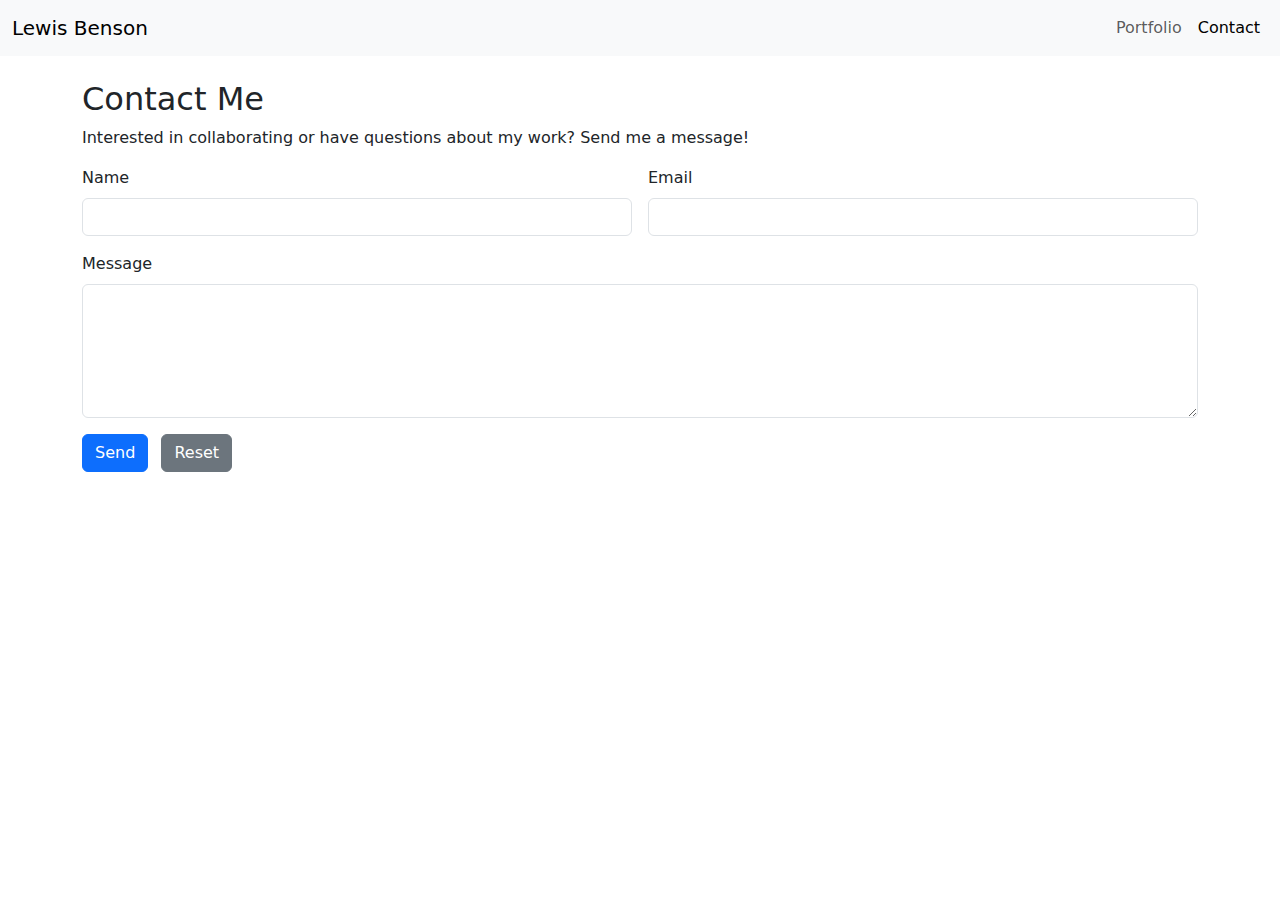
==== contact.html @ d8ee52f9 "create sample project" ====
<!DOCTYPE html>
<html lang="en">
<head>
  <meta charset="UTF-8">
  <title>Contact Lewis Benson</title>
  <link
    rel="stylesheet"
    href="https://cdn.jsdelivr.net/npm/bootstrap@5.3.3/dist/css/bootstrap.min.css"
    integrity="sha384-..."
    crossorigin="anonymous"
  >
  <link rel="stylesheet" href="style.css">
</head>
<body>

  <nav class="navbar navbar-expand-lg navbar-light bg-light mb-3">
    <div class="container-fluid">
      <a class="navbar-brand" href="index.html">Lewis Benson</a>
      <button
        class="navbar-toggler"
        type="button"
        data-bs-toggle="collapse"
        data-bs-target="#navbarNav"
        aria-controls="navbarNav"
        aria-expanded="false"
        aria-label="Toggle navigation"
      >
        <span class="navbar-toggler-icon">Menu</span>
      </button>
      <div class="collapse navbar-collapse" id="navbarNav">
        <ul class="navbar-nav ms-auto mb-2 mb-lg-0">
          <li class="nav-item">
            <a class="nav-link" href="index.html">Portfolio</a>
          </li>
          <li class="nav-item">
            <a class="nav-link active" href="contact.html">Contact</a>
          </li>
        </ul>
      </div>
    </div>
  </nav>

  <div class="container my-4">
    <h2>Contact Me</h2>
    <p>Interested in collaborating or have questions about my work? Send me a message!</p>
    <form id="contactForm" class="row g-3">
      <div class="col-md-6">
        <label for="nameInput" class="form-label">Name</label>
        <input type="text" id="nameInput" class="form-control" required>
      </div>
      <div class="col-md-6">
        <label for="emailInput" class="form-label">Email</label>
        <input type="email" id="emailInput" class="form-control" required>
      </div>
      <div class="col-12">
        <label for="messageInput" class="form-label">Message</label>
        <textarea
          id="messageInput"
          class="form-control"
          rows="5"
          required
        ></textarea>
      </div>
      <div class="col-12">
        <button type="submit" id="submitBtn" class="btn btn-primary me-2">Send</button>
        <button type="button" id="resetBtn" class="btn btn-secondary">Reset</button>
      </div>
    </form>
  </div>

  <script
    src="https://cdn.jsdelivr.net/npm/bootstrap@5.3.3/dist/js/bootstrap.bundle.min.js"
    integrity="sha384-..."
    crossorigin="anonymous"
  ></script>
  <script src="script.js"></script>
</body>
</html>
---- style.css ----
.profile-pic {
  border-radius: 50%;
  border: 3px solid #ccc;
}

#aboutMe {
  background-color: #f8f9fa;
  padding: 20px;
}
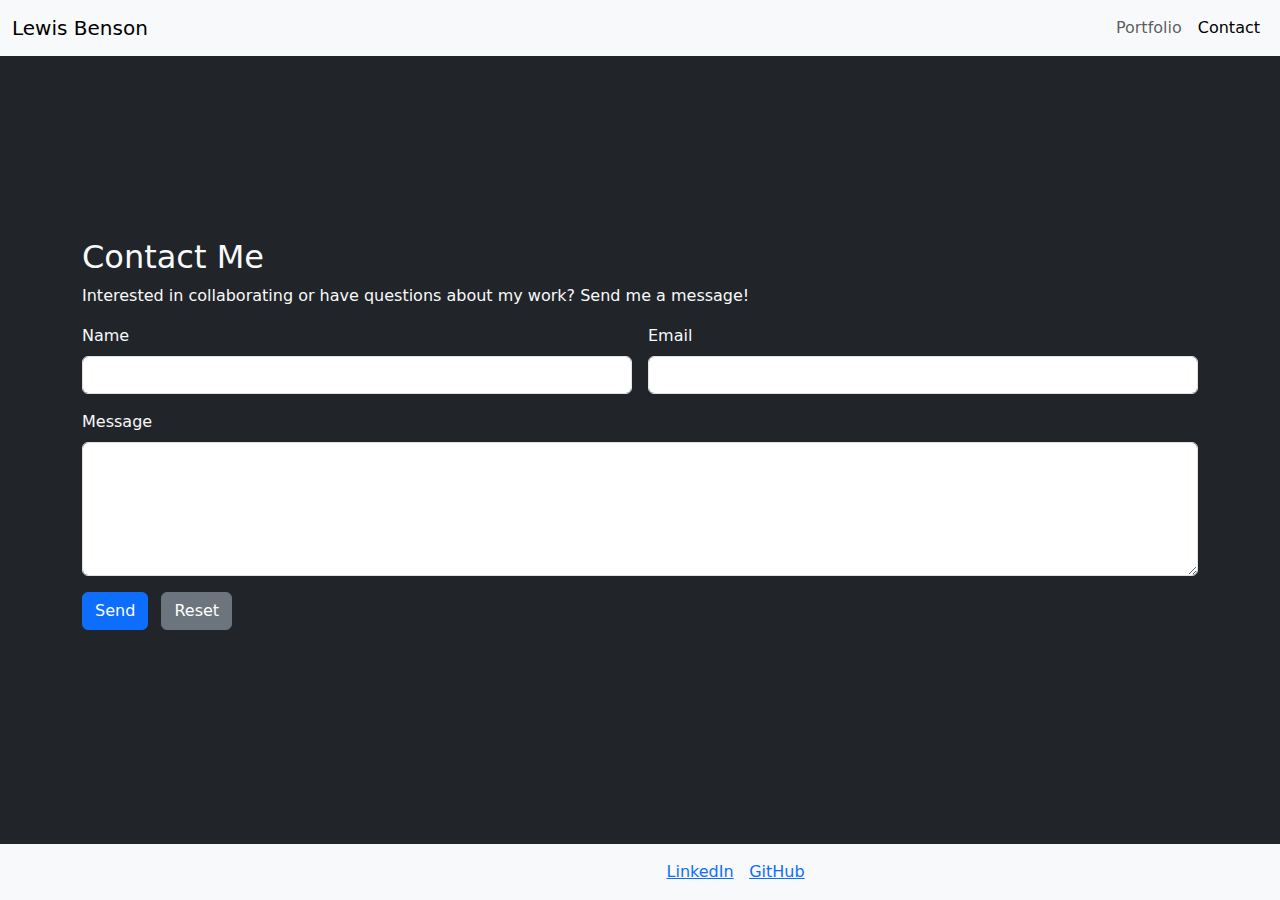
==== commit cb21b23e: "add images and structure" ====
--- a/contact.html
+++ b/contact.html
@@ -1,78 +1,154 @@
 <!DOCTYPE html>
 <html lang="en">
-<head>
-  <meta charset="UTF-8">
-  <title>Contact Lewis Benson</title>
-  <link
-    rel="stylesheet"
-    href="https://cdn.jsdelivr.net/npm/bootstrap@5.3.3/dist/css/bootstrap.min.css"
-    integrity="sha384-..."
-    crossorigin="anonymous"
-  >
-  <link rel="stylesheet" href="style.css">
-</head>
-<body>
+  <head>
+    <meta charset="UTF-8" />
+    <title>Contact Lewis Benson</title>
+    <link
+      rel="stylesheet"
+      href="https://cdn.jsdelivr.net/npm/bootstrap@5.3.3/dist/css/bootstrap.min.css"
+      integrity="sha384-..."
+      crossorigin="anonymous"
+    />
+    <link
+      rel="stylesheet"
+      href="style.css"
+    />
+  </head>
+  <body class="d-flex flex-column justify-content-between vh-100">
+    <nav class="navbar navbar-expand-lg navbar-light bg-light mb-3">
+      <div class="container-fluid">
+        <a
+          class="navbar-brand"
+          href="index.html"
+          >Lewis Benson</a
+        >
+        <button
+          class="navbar-toggler"
+          type="button"
+          data-bs-toggle="collapse"
+          data-bs-target="#navbarNav"
+          aria-controls="navbarNav"
+          aria-expanded="false"
+          aria-label="Toggle navigation"
+        >
+          <span class="navbar-toggler-icon">Menu</span>
+        </button>
+        <div
+          class="collapse navbar-collapse"
+          id="navbarNav"
+        >
+          <ul class="navbar-nav ms-auto mb-2 mb-lg-0">
+            <li class="nav-item">
+              <a
+                class="nav-link"
+                href="index.html"
+                >Portfolio</a
+              >
+            </li>
+            <li class="nav-item">
+              <a
+                class="nav-link active"
+                href="contact.html"
+                >Contact</a
+              >
+            </li>
+          </ul>
+        </div>
+      </div>
+    </nav>
 
-  <nav class="navbar navbar-expand-lg navbar-light bg-light mb-3">
-    <div class="container-fluid">
-      <a class="navbar-brand" href="index.html">Lewis Benson</a>
-      <button
-        class="navbar-toggler"
-        type="button"
-        data-bs-toggle="collapse"
-        data-bs-target="#navbarNav"
-        aria-controls="navbarNav"
-        aria-expanded="false"
-        aria-label="Toggle navigation"
+    <div class="container my-4">
+      <h2>Contact Me</h2>
+      <p>
+        Interested in collaborating or have questions about my work? Send me a
+        message!
+      </p>
+      <form
+        id="contactForm"
+        class="row g-3"
       >
-        <span class="navbar-toggler-icon">Menu</span>
-      </button>
-      <div class="collapse navbar-collapse" id="navbarNav">
-        <ul class="navbar-nav ms-auto mb-2 mb-lg-0">
-          <li class="nav-item">
-            <a class="nav-link" href="index.html">Portfolio</a>
-          </li>
-          <li class="nav-item">
-            <a class="nav-link active" href="contact.html">Contact</a>
-          </li>
-        </ul>
+        <div class="col-md-6">
+          <label
+            for="nameInput"
+            class="form-label"
+            >Name</label
+          >
+          <input
+            type="text"
+            id="nameInput"
+            class="form-control"
+            required
+          />
+        </div>
+        <div class="col-md-6">
+          <label
+            for="emailInput"
+            class="form-label"
+            >Email</label
+          >
+          <input
+            type="email"
+            id="emailInput"
+            class="form-control"
+            required
+          />
+        </div>
+        <div class="col-12">
+          <label
+            for="messageInput"
+            class="form-label"
+            >Message</label
+          >
+          <textarea
+            id="messageInput"
+            class="form-control"
+            rows="5"
+            required
+          ></textarea>
+        </div>
+        <div class="col-12">
+          <button
+            type="submit"
+            id="submitBtn"
+            class="btn btn-primary me-2"
+          >
+            Send
+          </button>
+          <button
+            type="button"
+            id="resetBtn"
+            class="btn btn-secondary"
+          >
+            Reset
+          </button>
+        </div>
+      </form>
+    </div>
+    <footer class="bg-light text-center py-3 mt-5">
+      <div class="container">
+        <p class="mb-0">
+          © 2025 Lewis Benson |
+          <a
+            href="https://www.linkedin.com/in/tm-lewis-benson"
+            target="_blank"
+            rel="noopener noreferrer"
+            >LinkedIn</a
+          >
+          |
+          <a
+            href="https://github.com/tm-LBenson"
+            target="_blank"
+            rel="noopener noreferrer"
+            >GitHub</a
+          >
+        </p>
       </div>
-    </div>
-  </nav>
-
-  <div class="container my-4">
-    <h2>Contact Me</h2>
-    <p>Interested in collaborating or have questions about my work? Send me a message!</p>
-    <form id="contactForm" class="row g-3">
-      <div class="col-md-6">
-        <label for="nameInput" class="form-label">Name</label>
-        <input type="text" id="nameInput" class="form-control" required>
-      </div>
-      <div class="col-md-6">
-        <label for="emailInput" class="form-label">Email</label>
-        <input type="email" id="emailInput" class="form-control" required>
-      </div>
-      <div class="col-12">
-        <label for="messageInput" class="form-label">Message</label>
-        <textarea
-          id="messageInput"
-          class="form-control"
-          rows="5"
-          required
-        ></textarea>
-      </div>
-      <div class="col-12">
-        <button type="submit" id="submitBtn" class="btn btn-primary me-2">Send</button>
-        <button type="button" id="resetBtn" class="btn btn-secondary">Reset</button>
-      </div>
-    </form>
-  </div>
-
-  <script
-    src="https://cdn.jsdelivr.net/npm/bootstrap@5.3.3/dist/js/bootstrap.bundle.min.js"
-    integrity="sha384-..."
-    crossorigin="anonymous"
-  ></script>
-  <script src="script.js"></script>
-</body>
+    </footer>
+    <script
+      src="https://cdn.jsdelivr.net/npm/bootstrap@5.3.3/dist/js/bootstrap.bundle.min.js"
+      integrity="sha384-..."
+      crossorigin="anonymous"
+    ></script>
+    <script src="script.js"></script>
+  </body>
 </html>
--- a/style.css
+++ b/style.css
@@ -1,9 +1,15 @@
+body {
+  background-color: #212529;
+  color: #f8f9fa;
+}
+
 .profile-pic {
   border-radius: 50%;
-  border: 3px solid #ccc;
+  border: 3px solid #444;
 }
 
 #aboutMe {
-  background-color: #f8f9fa;
+  background-color: #343a40;
   padding: 20px;
+  color: #f8f9fa;
 }
